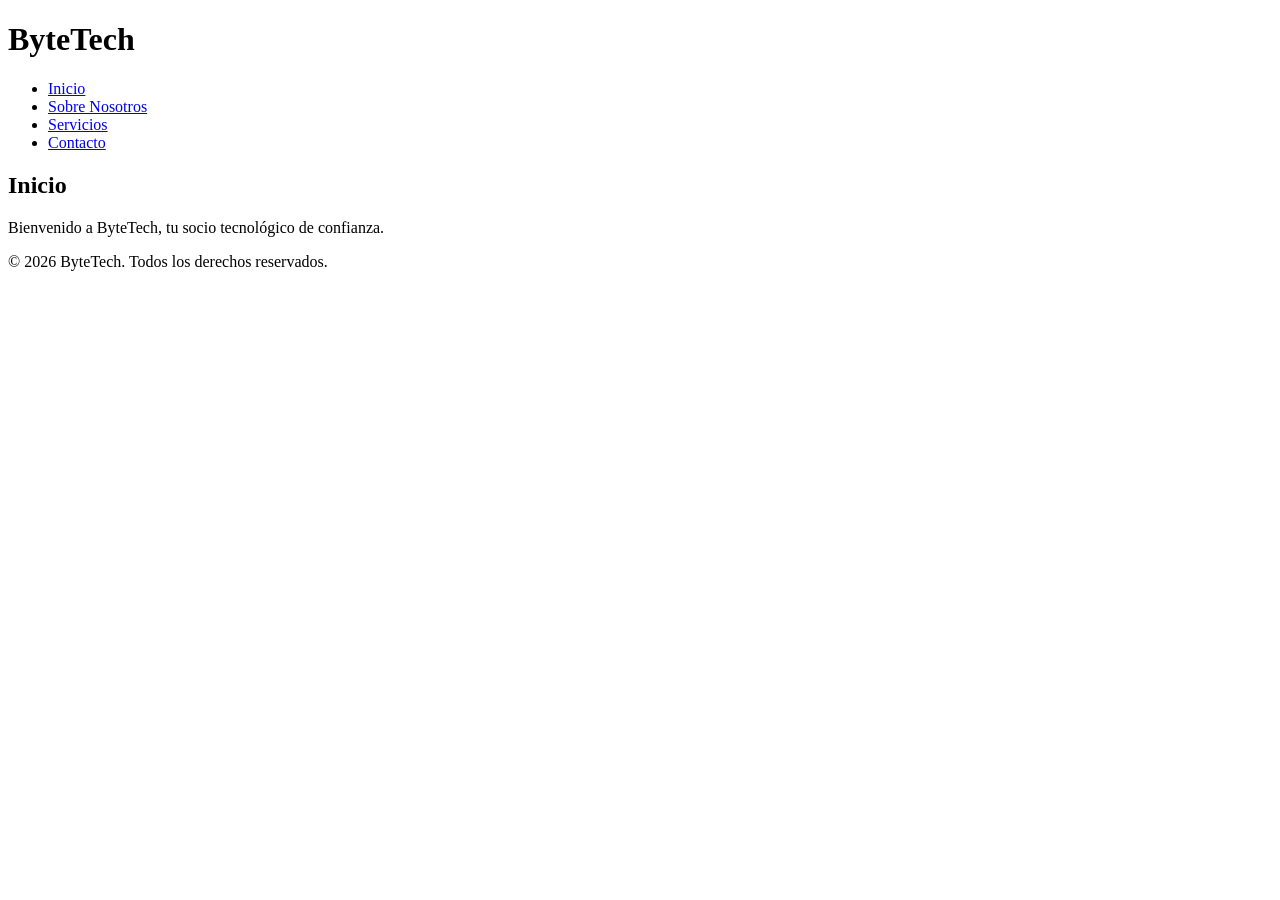
==== index.html @ 15e31a1e "Primera entrada Co-authored-by: Copilot <copilot@github.com>" ====
<!DOCTYPE html>
<html lang="en">
<head>
    <meta charset="UTF-8">
    <meta name="viewport" content="width=device-width, initial-scale=1.0">
    <title>ByteTech</title>
</head>
<body>
    <header>
        <h1>ByteTech</h1>
        <nav>
            <ul>
                <li><a href="index.html">Inicio</a></li>
                <li><a href="about.html">Sobre Nosotros</a></li>
                <li><a href="services.html">Servicios</a></li>
                <li><a href="contact.html">Contacto</a></li>
            </ul>
        </nav>
    </header>
    <section id="home">
        <h2>Inicio</h2>
        <p>Bienvenido a ByteTech, tu socio tecnológico de confianza.</p>
    <footer>
      <p>&copy; 2026 ByteTech. Todos los derechos reservados.</p>
    </footer>    
</body>
</html>
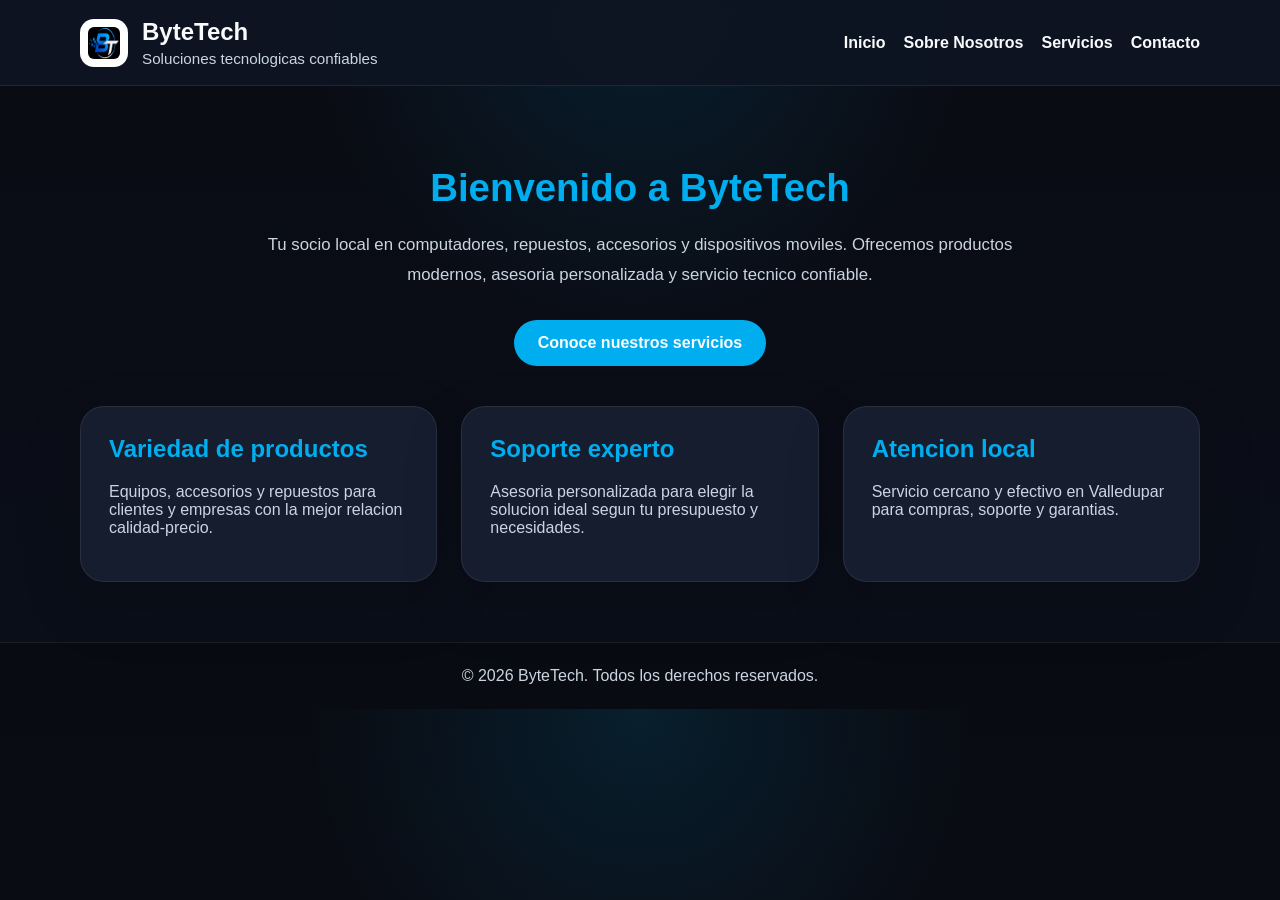
==== commit a58381b4: "estilos Co-authored-by: Copilot <copilot@github.com>" ====
--- a/index.html
+++ b/index.html
@@ -1,27 +1,60 @@
 <!DOCTYPE html>
-<html lang="en">
+<html lang="es">
 <head>
     <meta charset="UTF-8">
     <meta name="viewport" content="width=device-width, initial-scale=1.0">
-    <title>ByteTech</title>
+    <link rel="icon" type="image/png" href="assets/icon.png">
+    <link rel="stylesheet" href="css/style.css">
+    <title>ByteTech | Inicio</title>
 </head>
 <body>
     <header>
-        <h1>ByteTech</h1>
-        <nav>
-            <ul>
-                <li><a href="index.html">Inicio</a></li>
-                <li><a href="about.html">Sobre Nosotros</a></li>
-                <li><a href="services.html">Servicios</a></li>
-                <li><a href="contact.html">Contacto</a></li>
-            </ul>
-        </nav>
+        <div class="container header-inner">
+            <div class="brand">
+                <img src="assets/icon.png" alt="ByteTech icon" class="logo">
+                <div>
+                    <h1>ByteTech</h1>
+                    <p>Soluciones tecnologicas confiables</p>
+                </div>
+            </div>
+            <nav>
+                <ul>
+                    <li><a href="index.html">Inicio</a></li>
+                    <li><a href="about.html">Sobre Nosotros</a></li>
+                    <li><a href="services.html">Servicios</a></li>
+                    <li><a href="contact.html">Contacto</a></li>
+                </ul>
+            </nav>
+        </div>
     </header>
-    <section id="home">
-        <h2>Inicio</h2>
-        <p>Bienvenido a ByteTech, tu socio tecnológico de confianza.</p>
+
+    <main class="container">
+        <section class="hero">
+            <h2>Bienvenido a ByteTech</h2>
+            <p>Tu socio local en computadores, repuestos, accesorios y dispositivos moviles. Ofrecemos productos modernos, asesoria personalizada y servicio tecnico confiable.</p>
+            <a class="btn" href="services.html">Conoce nuestros servicios</a>
+        </section>
+
+        <section class="features">
+            <article class="card">
+                <h2>Variedad de productos</h2>
+                <p>Equipos, accesorios y repuestos para clientes y empresas con la mejor relacion calidad-precio.</p>
+            </article>
+            <article class="card">
+                <h2>Soporte experto</h2>
+                <p>Asesoria personalizada para elegir la solucion ideal segun tu presupuesto y necesidades.</p>
+            </article>
+            <article class="card">
+                <h2>Atencion local</h2>
+                <p>Servicio cercano y efectivo en Valledupar para compras, soporte y garantias.</p>
+            </article>
+        </section>
+    </main>
+
     <footer>
-      <p>&copy; 2026 ByteTech. Todos los derechos reservados.</p>
-    </footer>    
+        <div class="container">
+            <p>&copy; 2026 ByteTech. Todos los derechos reservados.</p>
+        </div>
+    </footer>
 </body>
-</html>+</html>
--- a/css/style.css
+++ b/css/style.css
@@ -0,0 +1,286 @@
+:root {
+    --color-primario: #00AEEF;
+    --color-secundario: #0077B6;
+    --color-fondo: #0B0F1A;
+    --color-tarjeta: #161D2F;
+    --color-texto: #F8FAFC;
+    --color-texto-secundario: #CBD5E1;
+    --color-borde: rgba(255,255,255,0.08);
+}
+
+* {
+    box-sizing: border-box;
+}
+
+html {
+    scroll-behavior: smooth;
+}
+
+body {
+    margin: 0;
+    font-family: Arial, Helvetica, sans-serif;
+    background: radial-gradient(circle at top, rgba(0,174,239,0.12), transparent 35%),
+                linear-gradient(180deg, #090B12 0%, #0B0F1A 100%);
+    color: var(--color-texto);
+}
+
+img {
+    max-width: 100%;
+    display: block;
+}
+
+a {
+    color: inherit;
+    text-decoration: none;
+}
+
+button,
+.btn {
+    display: inline-flex;
+    align-items: center;
+    justify-content: center;
+    background-color: var(--color-primario);
+    color: var(--color-texto);
+    border: none;
+    padding: 14px 24px;
+    border-radius: 999px;
+    cursor: pointer;
+    font-weight: 700;
+    transition: transform 0.2s ease, background-color 0.2s ease;
+}
+
+button:hover,
+.btn:hover {
+    background-color: var(--color-secundario);
+    transform: translateY(-2px);
+}
+
+.container {
+    width: min(1120px, calc(100% - 32px));
+    margin: 0 auto;
+}
+
+header {
+    background-color: rgba(14, 20, 34, 0.96);
+    border-bottom: 1px solid rgba(255,255,255,0.08);
+    position: sticky;
+    top: 0;
+    z-index: 10;
+}
+
+.header-inner {
+    display: flex;
+    align-items: center;
+    justify-content: space-between;
+    gap: 20px;
+    padding: 18px 0;
+}
+
+.brand {
+    display: flex;
+    align-items: center;
+    gap: 14px;
+}
+
+.logo {
+    width: 48px;
+    height: 48px;
+    border-radius: 14px;
+    background: #ffffff;
+    padding: 8px;
+}
+
+.brand h1 {
+    margin: 0;
+    font-size: 1.5rem;
+}
+
+.brand p {
+    margin: 4px 0 0;
+    color: var(--color-texto-secundario);
+    font-size: 0.95rem;
+}
+
+nav ul {
+    display: flex;
+    flex-wrap: wrap;
+    justify-content: center;
+    gap: 18px;
+    list-style: none;
+    margin: 0;
+    padding: 0;
+}
+
+nav a {
+    color: var(--color-texto);
+    font-weight: 600;
+    transition: color 0.2s ease;
+}
+
+nav a:hover {
+    color: var(--color-primario);
+}
+
+.hero {
+    padding: 80px 0 40px;
+    text-align: center;
+}
+
+.hero h2 {
+    font-size: clamp(2.2rem, 3vw, 3.4rem);
+    margin: 0 0 20px;
+    color: var(--color-primario);
+}
+
+.hero p {
+    max-width: 760px;
+    margin: 0 auto 30px;
+    color: var(--color-texto-secundario);
+    font-size: 1.05rem;
+    line-height: 1.8;
+}
+
+.features,
+.services-grid,
+.contact-info {
+    display: grid;
+    grid-template-columns: repeat(auto-fit, minmax(240px, 1fr));
+    gap: 24px;
+}
+
+.features {
+    margin-bottom: 60px;
+}
+
+.card,
+.service-card {
+    background-color: var(--color-tarjeta);
+    padding: 28px;
+    border-radius: 24px;
+    border: 1px solid var(--color-borde);
+    box-shadow: 0 24px 60px rgba(0,0,0,0.18);
+    transition: transform 0.25s ease, border-color 0.25s ease;
+}
+
+.card:hover,
+.service-card:hover {
+    transform: translateY(-6px);
+    border-color: rgba(0,174,239,0.28);
+}
+
+.card h2,
+.service-card h2,
+.page-section h2,
+.contact-section h2,
+.contact-info h3 {
+    color: var(--color-primario);
+    margin-top: 0;
+}
+
+.card p,
+.page-section p,
+.service-card ul,
+.service-card li,
+.contact-info p {
+    color: var(--color-texto-secundario);
+}
+
+.service-card ul {
+    margin: 16px 0 0;
+    padding-left: 1.2rem;
+}
+
+.service-card li {
+    margin-bottom: 10px;
+}
+
+.page-section {
+    padding: 60px 0;
+}
+
+.page-section h2 {
+    font-size: 2rem;
+    margin-bottom: 18px;
+}
+
+.page-section p {
+    max-width: 860px;
+    line-height: 1.8;
+}
+
+.contact-section {
+    padding-top: 60px;
+}
+
+.contact-info {
+    align-items: start;
+    margin-top: 30px;
+}
+
+.contact-form {
+    display: grid;
+    gap: 18px;
+}
+
+.form-group {
+    display: grid;
+    gap: 10px;
+}
+
+.form-group label {
+    font-weight: 600;
+    color: var(--color-texto);
+}
+
+.form-group input,
+.form-group textarea {
+    width: 100%;
+    padding: 14px 16px;
+    border-radius: 16px;
+    border: 1px solid rgba(255,255,255,0.14);
+    background: rgba(255,255,255,0.04);
+    color: var(--color-texto);
+}
+
+.form-group textarea {
+    min-height: 160px;
+    resize: vertical;
+}
+
+.form-group input:focus,
+.form-group textarea:focus {
+    outline: none;
+    border-color: var(--color-primario);
+    box-shadow: 0 0 0 4px rgba(0,174,239,0.12);
+}
+
+footer {
+    border-top: 1px solid rgba(255,255,255,0.08);
+    background-color: #090b12;
+    padding: 24px 0;
+}
+
+footer p {
+    margin: 0;
+    color: var(--color-texto-secundario);
+    text-align: center;
+}
+
+@media (max-width: 760px) {
+    .header-inner {
+        flex-direction: column;
+        align-items: flex-start;
+    }
+
+    nav ul {
+        justify-content: flex-start;
+    }
+
+    .hero {
+        padding: 60px 0 30px;
+    }
+
+    .page-section {
+        padding: 40px 0;
+    }
+}
